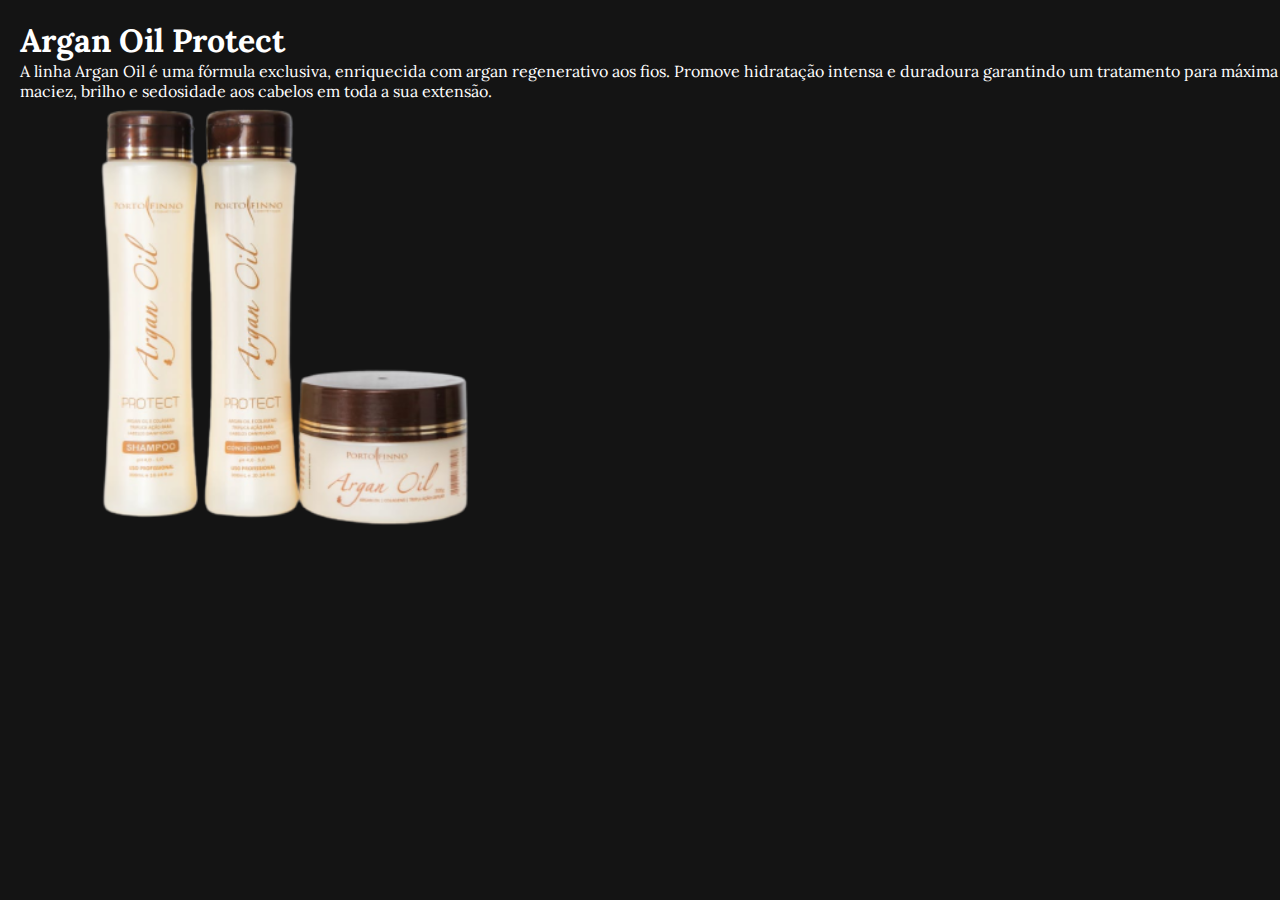
==== produtos/argan_oil_protect.html @ 8441bf84 "update" ====
<!DOCTYPE html>
<html lang="en">
<head>
    <meta charset="UTF-8">
    <meta http-equiv="X-UA-Compatible" content="IE=edge">
    <meta name="viewport" content="width=device-width, initial-scale=1.0">
    <title>Argan Oil Protect</title>
    <link rel="stylesheet" href="../style.css">
</head>
<body>

    <main class="produto">
        <img src="../produtos_png/1.png" alt="">
        <h1>Argan Oil Protect</h1>
        <p>A linha Argan Oil é uma fórmula exclusiva, enriquecida com argan regenerativo aos fios. Promove hidratação intensa e duradoura garantindo um tratamento para máxima maciez, brilho e sedosidade aos cabelos em toda a sua extensão.</p>
    </main>
    
</body>
</html>
---- style.css ----
@charset "utf-8";

@import url('https://fonts.googleapis.com/css2?family=Lora&display=swap');



@media all {

    * {
        margin: 0;
        padding: 0;
    }

    /* Tags Padrões */

    body {
        background-color: rgb(20, 20, 20);
        font-family: 'Lora', 'Times New Roman', Times, serif;
    }
    
    /* Ids e Classes */

    div#logo {
        background-attachment: fixed;
        background-color: black;
        background-image: url(fundos/muie5.jpg);
        background-position: center center;
        background-size: cover;
        height: 100vh;
    }

    img#logo {
        left: 50%;
        position: absolute;
        top: 50%;
        transform: translate(-50%, -50%);
    }

    .fundo1 {
        background-color: black;
        background-image: url(fundos/fundo1.jpg);
        background-position: center center;
        background-size: cover;
    }

    .fundo2 {
        background-color: black;
        background-image: url(fundos/fundo2.jpg);
        background-position: center center;
        background-size: cover;
    }

    .fundo3 {
        background-color: black;
        background-image: url(fundos/fundo3.jpg);
        background-position: center center;
        background-size: cover;
    }

    .fundo4 {
        background-color: black;
        background-image: url(fundos/fundo4.jpg);
        background-position: center center;
        background-size: cover;
    }

    .fundo5 {
        background-color: black;
        background-image: url(fundos/fundo5.jpg);
        background-position: center center;
        background-size: cover;
    }

    .fundo6 {
        background-color: black;
        background-image: url(fundos/fundo6.jpg);
        background-position: center center;
        background-size: cover;
    }

    .fundo7 {
        background-color: black;
        background-image: url(fundos/fundo7.jpg);
        background-position: center center;
        background-size: cover;
    }

    div.produto {
        background-color: bisque;
    }

    div.produto h2 {
        text-align: center;
    }

    div.produto img {
        left: 50%;
        position: relative;
        top: 50%;
        transform: translate(-50%, -50%);
    }

    main.produto {
        color: white;
        margin: 20px;
    }

}

@media screen and (orientation: portrait) {

    img#logo {
        width: 70%;
    }


    div.produto {
        display: block;
        height: 100vw;
        width: 100%;
    }

    div.produto img {
        height: 50vh;
        max-height: 250px;
    }

    main.produto img {
        display: block;
        margin: 50px auto;
        width: 60vw;
    }

    

}

@media screen and (orientation: landscape) {

    div#logo {
        background-image: url(fundos/muie1.jpg);
        background-position: left center;
    }

    img#logo {
        width: 50%;
    }

    div.centerprodutos {
        background-color: rgb(0, 0, 50);
        display: flex;
        flex-wrap: wrap;
        justify-content: center;
    }

    div.produto {
        border-radius: 20px;
        box-sizing: border-box;
        display: block;
        margin: 20px auto;
        height: 25vw;
        width: 25vw;
    }

    div.produto:hover {
        border: 5px solid white;
    }

    div.produto img {
        height: 50%;
    }

    main.produto img {
        position: absolute;
        width: 40vw;
    }

    main.produto p {
        position: absolute;
    }

}
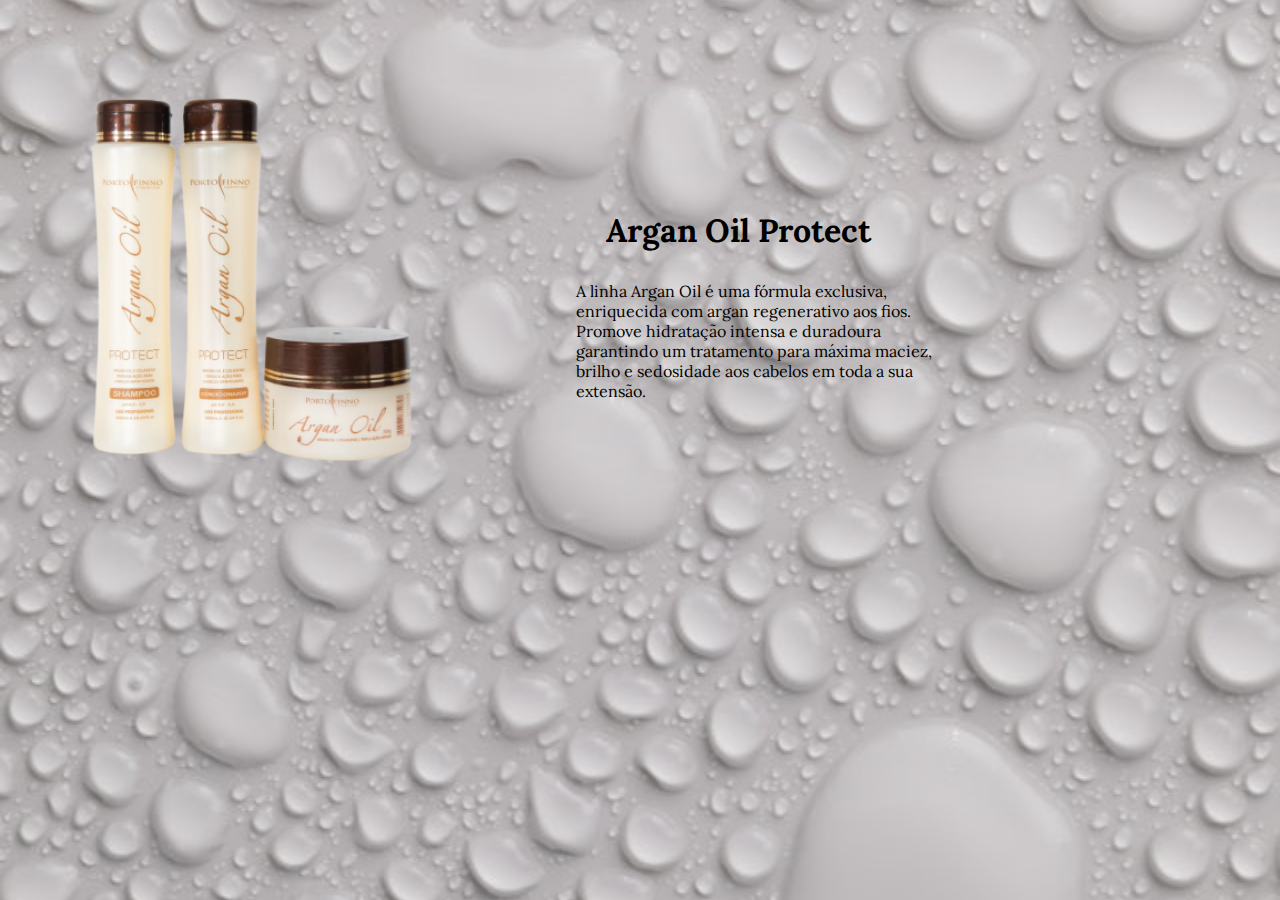
==== commit ebd47b2e: "finish" ====
--- a/produtos/argan_oil_protect.html
+++ b/produtos/argan_oil_protect.html
@@ -1,18 +1,26 @@
 <!DOCTYPE html>
-<html lang="en">
+<html lang="pt-br">
 <head>
     <meta charset="UTF-8">
     <meta http-equiv="X-UA-Compatible" content="IE=edge">
     <meta name="viewport" content="width=device-width, initial-scale=1.0">
     <title>Argan Oil Protect</title>
     <link rel="stylesheet" href="../style.css">
+
+    <style>
+        * {
+            color: black;
+        }
+    </style>
 </head>
-<body>
+<body class="fundo1">
 
     <main class="produto">
         <img src="../produtos_png/1.png" alt="">
-        <h1>Argan Oil Protect</h1>
-        <p>A linha Argan Oil é uma fórmula exclusiva, enriquecida com argan regenerativo aos fios. Promove hidratação intensa e duradoura garantindo um tratamento para máxima maciez, brilho e sedosidade aos cabelos em toda a sua extensão.</p>
+        <div class="txt">
+            <h1>Argan Oil Protect</h1>
+            <p>A linha Argan Oil é uma fórmula exclusiva, enriquecida com argan regenerativo aos fios. Promove hidratação intensa e duradoura garantindo um tratamento para máxima maciez, brilho e sedosidade aos cabelos em toda a sua extensão.</p>
+        </div>
     </main>
     
 </body>
--- a/style.css
+++ b/style.css
@@ -16,6 +16,7 @@
     body {
         background-color: rgb(20, 20, 20);
         font-family: 'Lora', 'Times New Roman', Times, serif;
+        min-height: 93vh;
     }
     
     /* Ids e Classes */
@@ -170,13 +171,20 @@
         height: 50%;
     }
 
+    main.produto div.txt {
+        left: 45%;
+        position: absolute;
+        top: 20%;
+        width: 30vw;
+    }
+
+    main.produto h1 {
+        margin: 30px;
+    }
+
     main.produto img {
         position: absolute;
-        width: 40vw;
-    }
-
-    main.produto p {
-        position: absolute;
+        width: 35vw;
     }
 
 }